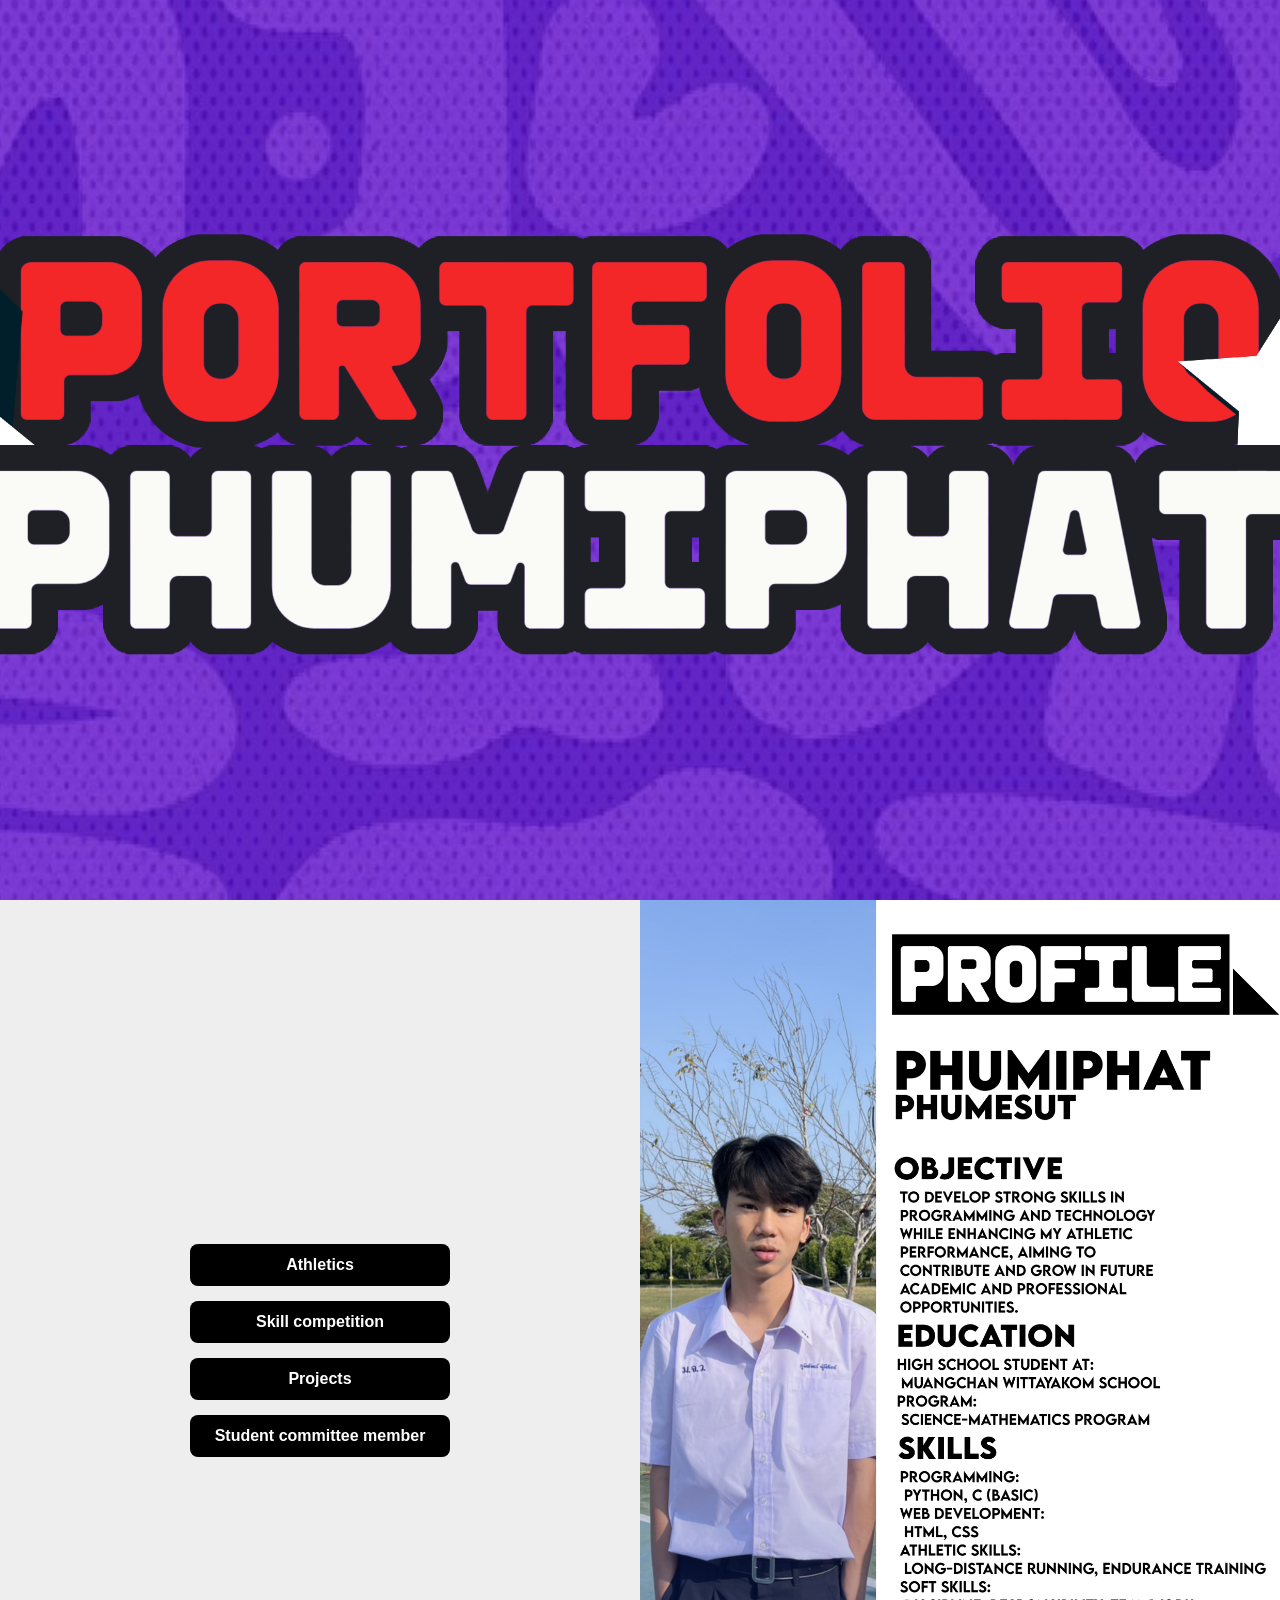
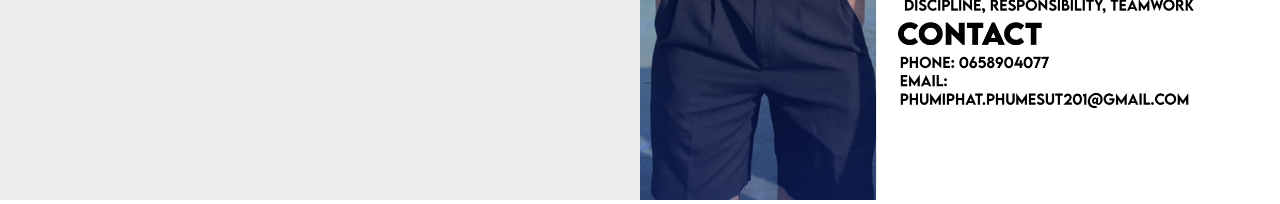
==== index.html @ 9600ce18 "Port test" ====
<!DOCTYPE html>
<html lang="en">
<head>
<meta charset="UTF-8">
<meta name="viewport" content="width=device-width, initial-scale=1.0">
<title>Phumiphat Portfolio</title>

<style>
body {
    margin: 0;
    font-family: Arial, sans-serif;
}

/* COVER */
.cover {
    height: 100vh;
}
.cover img {
    width: 100%;
    height: 100%;
    object-fit: cover;
}

/* BOTTOM */
.bottom {
    display: flex;
    height: 100vh;
}

/* LEFT (ปุ่ม) */
.left {
    width: 50%;
    background: #eee;
    display: flex;
    justify-content: center;
    align-items: center;
}

.menu {
    display: flex;
    flex-direction: column;
    gap: 15px;
}

.menu a {
    text-decoration: none;
    background: #000;
    color: #fff;
    padding: 12px 25px;
    border-radius: 8px;
    text-align: center;
    font-weight: bold;
    transition: 0.3s;
}

.menu a:hover {
    background: #ff2e2e;
}

/* RIGHT (resume) */
.resume {
    width: 50%;
}

.resume img {
    width: 100%;
    height: 100%;
    object-fit: cover;
}
</style>

</head>
<body>

<!-- COVER -->
<section class="cover">
    <img src="poto1.png" alt="cover">
</section>

<!-- BOTTOM -->
<section class="bottom">

    <!-- LEFT MENU -->
    <div class="left">
        <div class="menu">
            <a href="port1.html">Athletics</a>
            <a href="port2.html">Skill competition</a>
            <a href="port3.html">Projects</a>
            <a href="port4.html">Student committee member</a>
        </div>
    </div>

    <!-- RIGHT RESUME -->
    <div class="resume">
        <img src="poto2.png" alt="resume">
    </div>

</section>

</body>
</html>
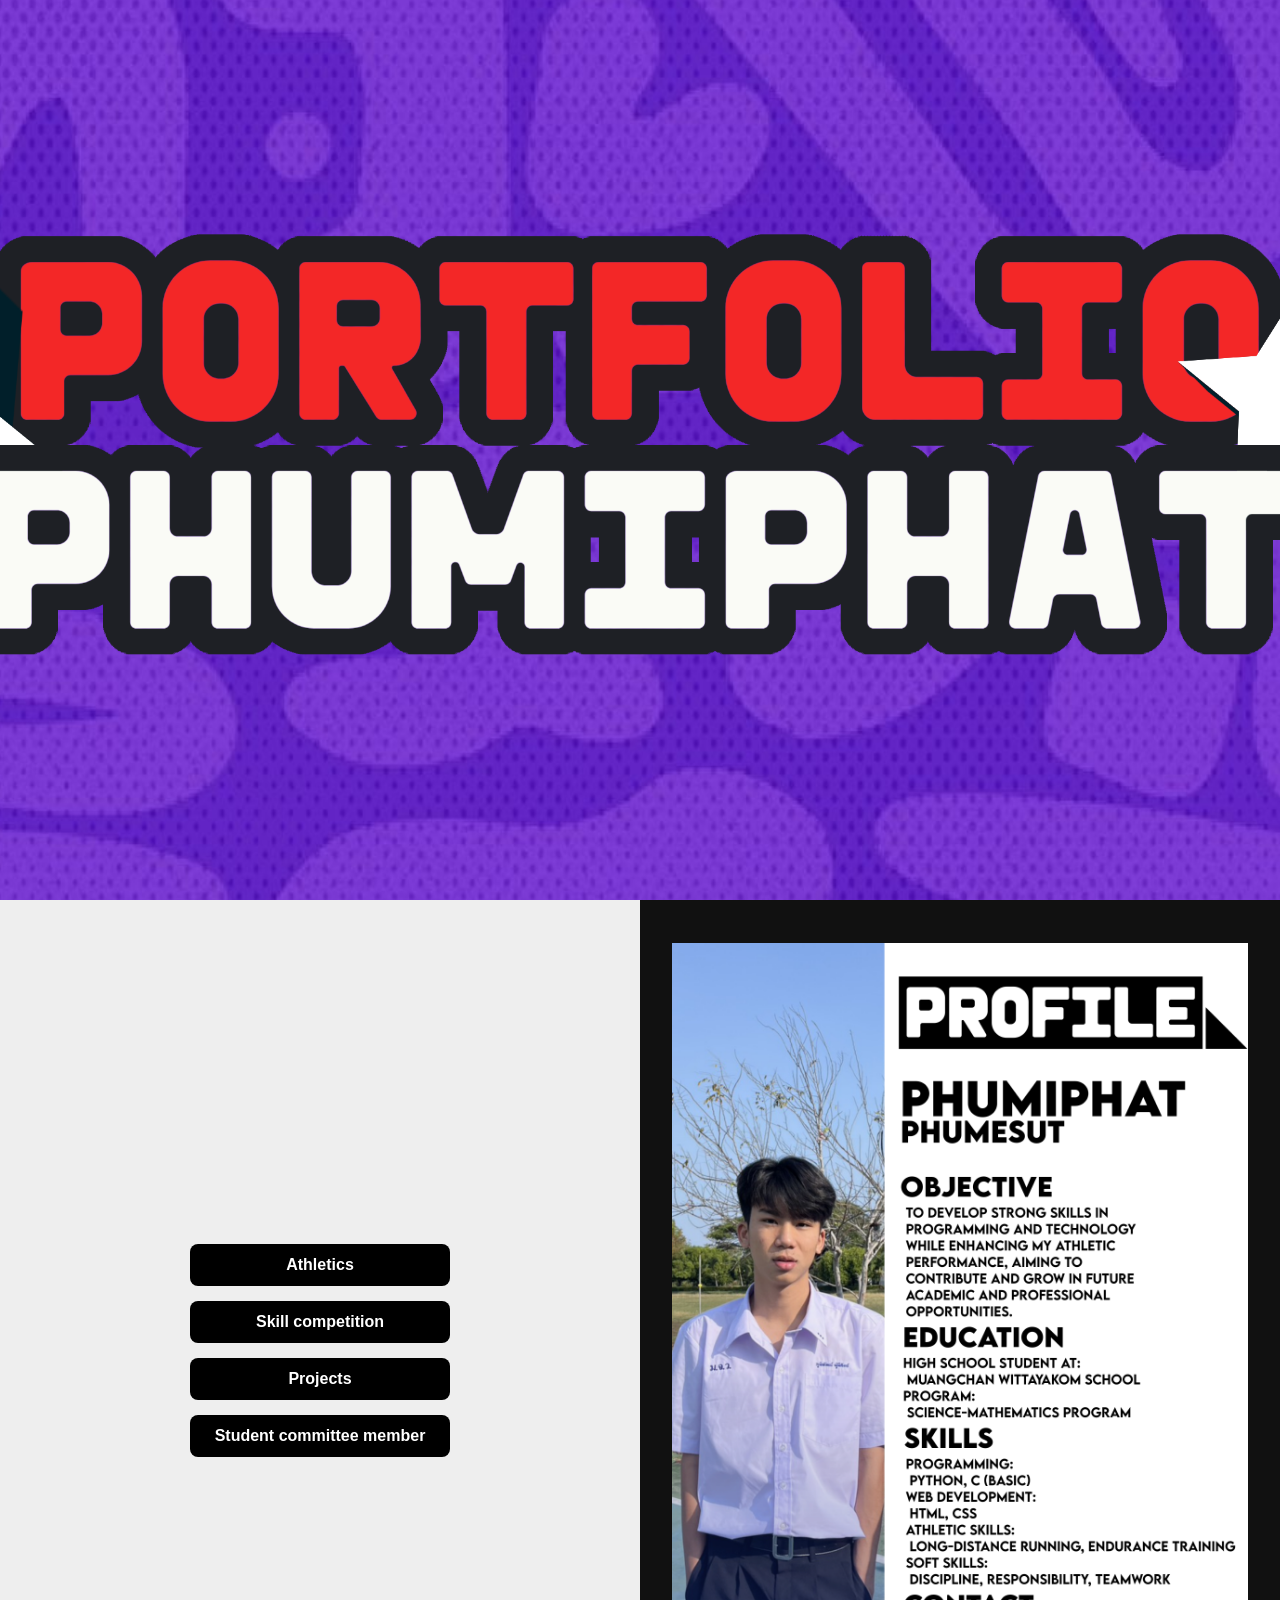
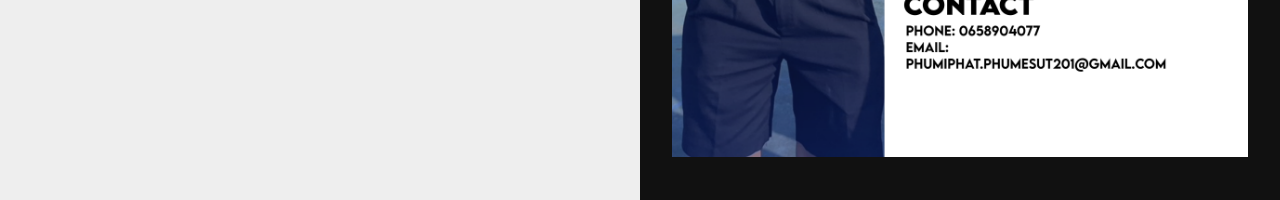
==== commit 5dce2f4f: "Update index.html" ====
--- a/index.html
+++ b/index.html
@@ -57,15 +57,18 @@
     background: #ff2e2e;
 }
 
-/* RIGHT (resume) */
 .resume {
     width: 50%;
+    display: flex;
+    justify-content: center;
+    align-items: center;
+    background: #111;
 }
 
 .resume img {
-    width: 100%;
-    height: 100%;
-    object-fit: cover;
+    width: 90%;
+    height: auto;
+    object-fit: contain;
 }
 </style>
 
@@ -98,4 +101,4 @@
 </section>
 
 </body>
-</html>+</html>
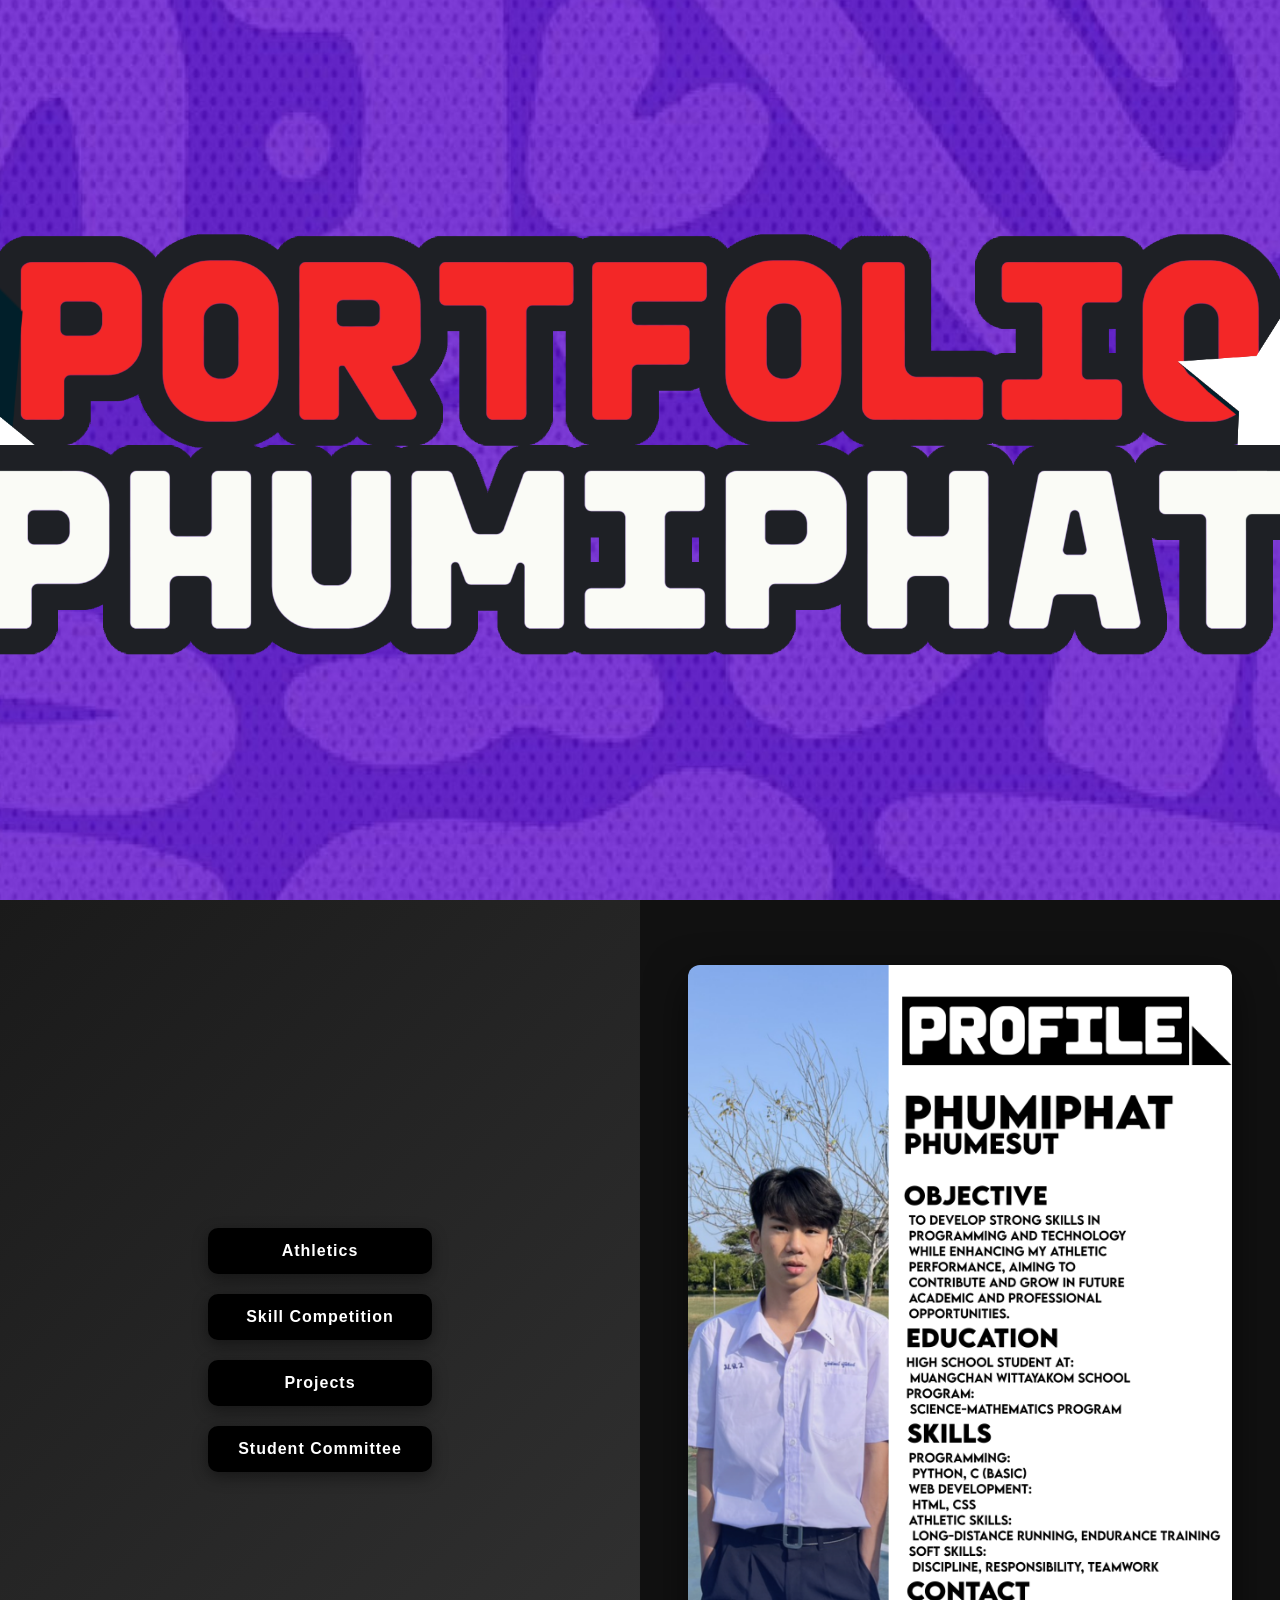
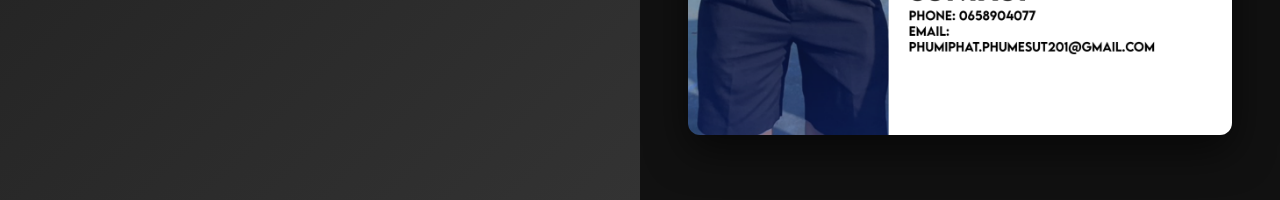
==== commit 515b5922: "Update index.html" ====
--- a/index.html
+++ b/index.html
@@ -9,11 +9,13 @@
 body {
     margin: 0;
     font-family: Arial, sans-serif;
+    background: #000;
 }
 
 /* COVER */
 .cover {
     height: 100vh;
+    overflow: hidden;
 }
 .cover img {
     width: 100%;
@@ -30,7 +32,7 @@
 /* LEFT (ปุ่ม) */
 .left {
     width: 50%;
-    background: #eee;
+    background: linear-gradient(135deg, #1a1a1a, #333);
     display: flex;
     justify-content: center;
     align-items: center;
@@ -39,24 +41,31 @@
 .menu {
     display: flex;
     flex-direction: column;
-    gap: 15px;
+    gap: 20px;
 }
 
+/* ปุ่ม */
 .menu a {
     text-decoration: none;
     background: #000;
     color: #fff;
-    padding: 12px 25px;
-    border-radius: 8px;
+    padding: 14px 30px;
+    border-radius: 10px;
     text-align: center;
     font-weight: bold;
+    letter-spacing: 1px;
     transition: 0.3s;
+    box-shadow: 0 5px 15px rgba(0,0,0,0.4);
 }
 
+/* hover เอฟเฟกต์ */
 .menu a:hover {
     background: #ff2e2e;
+    transform: translateY(-5px) scale(1.05);
+    box-shadow: 0 10px 25px rgba(255,46,46,0.5);
 }
 
+/* RIGHT (resume) */
 .resume {
     width: 50%;
     display: flex;
@@ -65,10 +74,30 @@
     background: #111;
 }
 
+/* รูป resume */
 .resume img {
-    width: 90%;
+    width: 85%;
     height: auto;
     object-fit: contain;
+    border-radius: 12px;
+    box-shadow: 0 15px 40px rgba(0,0,0,0.6);
+    transition: 0.4s;
+}
+
+/* hover รูป */
+.resume img:hover {
+    transform: scale(1.02);
+}
+
+/* responsive มือถือ */
+@media (max-width: 768px) {
+    .bottom {
+        flex-direction: column;
+    }
+    .left, .resume {
+        width: 100%;
+        height: 50vh;
+    }
 }
 </style>
 
@@ -87,9 +116,9 @@
     <div class="left">
         <div class="menu">
             <a href="port1.html">Athletics</a>
-            <a href="port2.html">Skill competition</a>
+            <a href="port2.html">Skill Competition</a>
             <a href="port3.html">Projects</a>
-            <a href="port4.html">Student committee member</a>
+            <a href="port4.html">Student Committee</a>
         </div>
     </div>
 
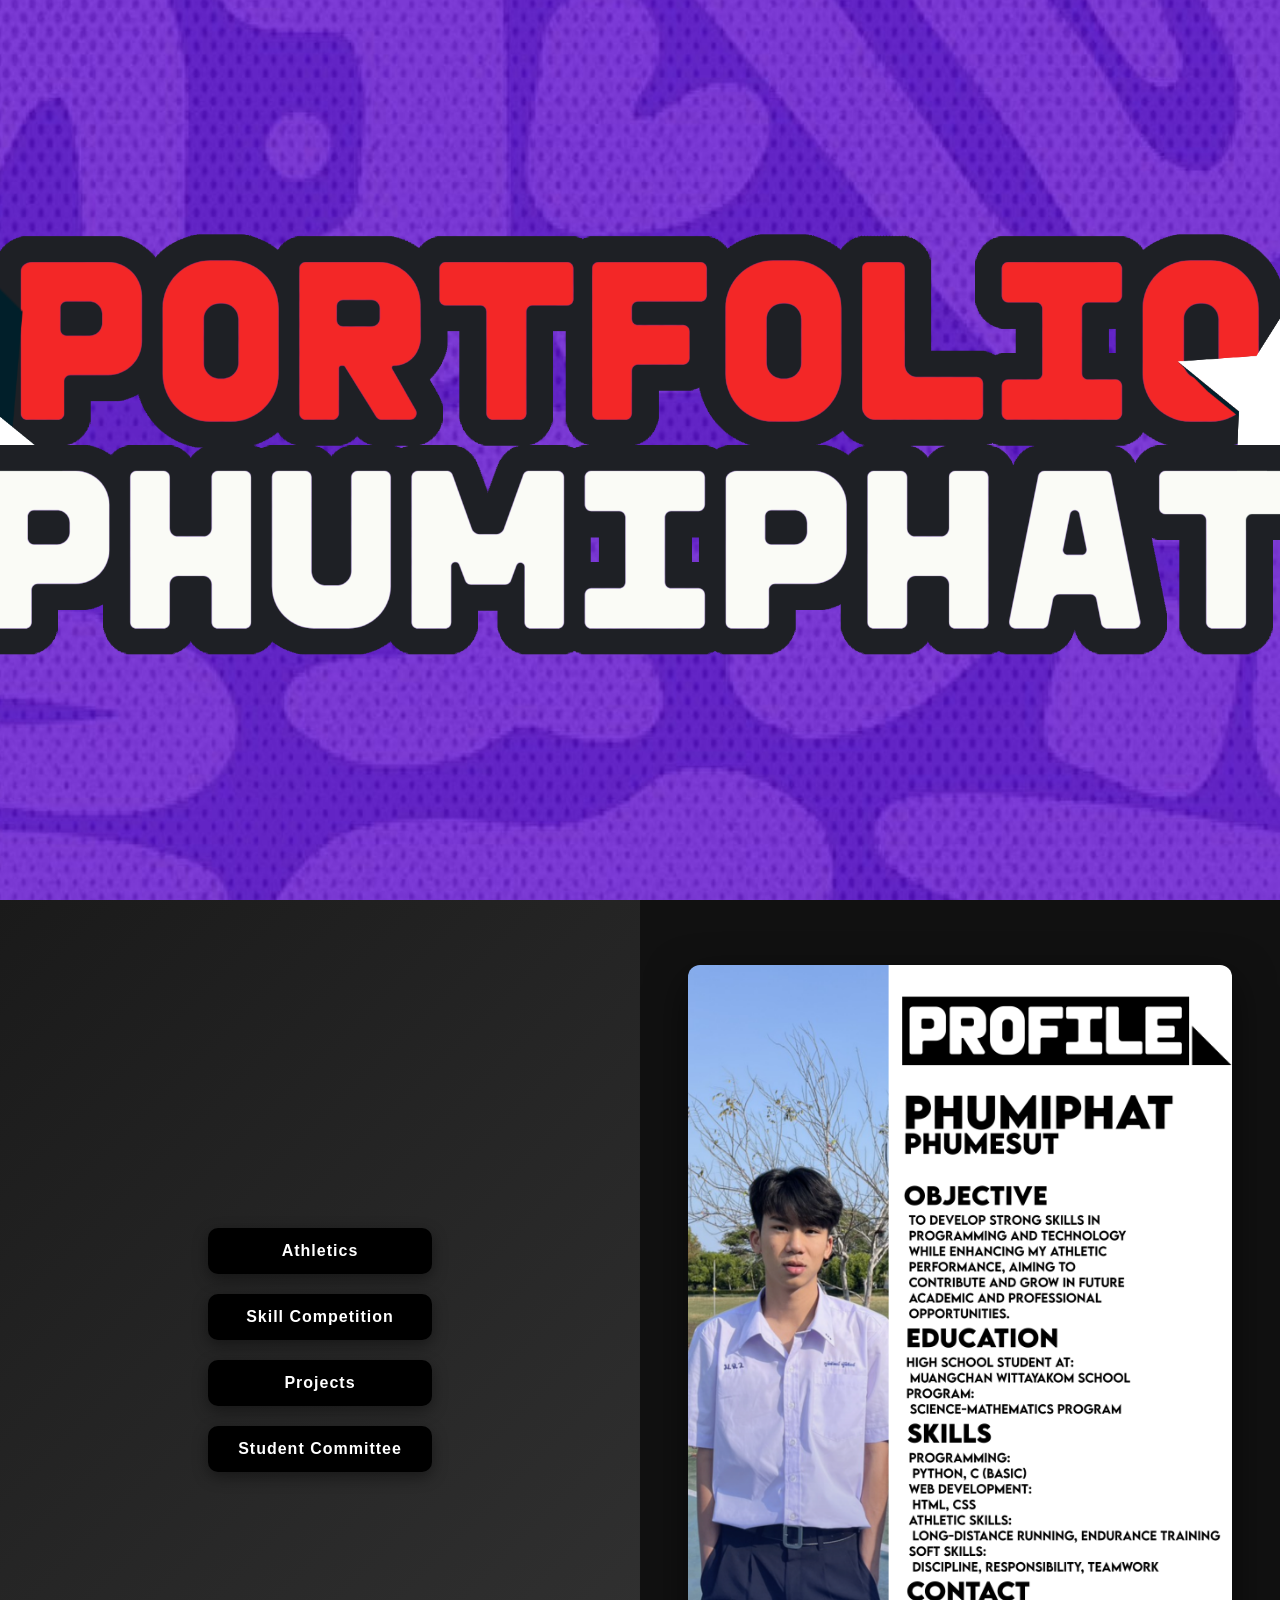
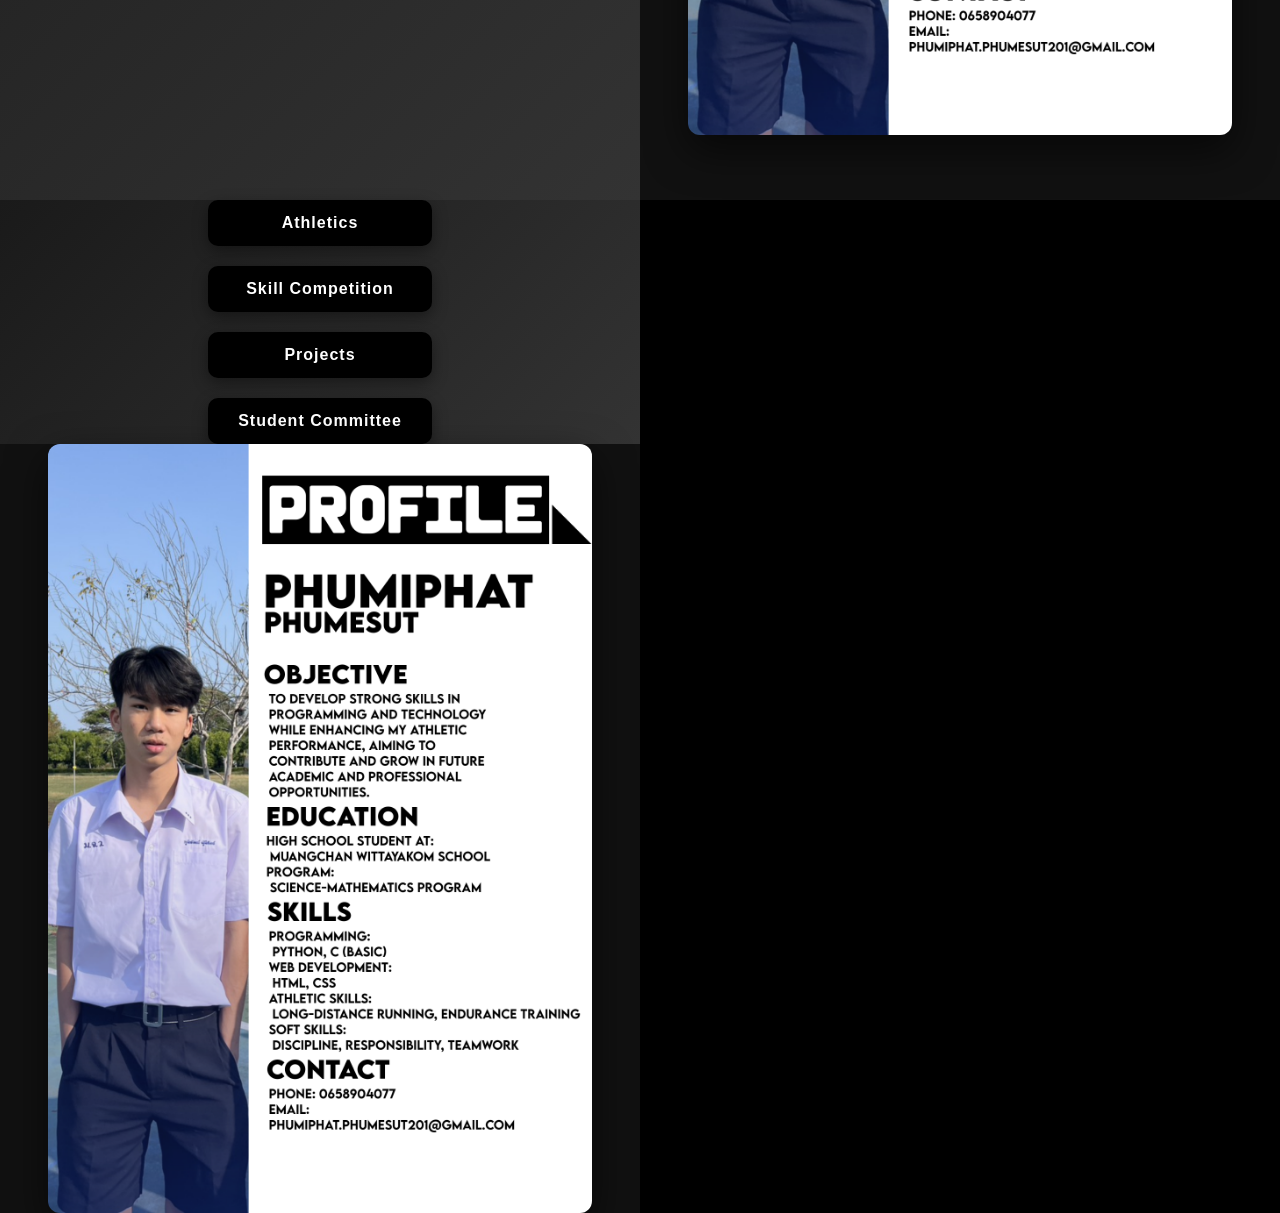
==== commit a2d537d5: "Update index.html" ====
--- a/index.html
+++ b/index.html
@@ -29,7 +29,7 @@
     height: 100vh;
 }
 
-/* LEFT (ปุ่ม) */
+/* LEFT */
 .left {
     width: 50%;
     background: linear-gradient(135deg, #1a1a1a, #333);
@@ -44,7 +44,7 @@
     gap: 20px;
 }
 
-/* ปุ่ม */
+/* BUTTON */
 .menu a {
     text-decoration: none;
     background: #000;
@@ -58,14 +58,13 @@
     box-shadow: 0 5px 15px rgba(0,0,0,0.4);
 }
 
-/* hover เอฟเฟกต์ */
 .menu a:hover {
     background: #ff2e2e;
     transform: translateY(-5px) scale(1.05);
     box-shadow: 0 10px 25px rgba(255,46,46,0.5);
 }
 
-/* RIGHT (resume) */
+/* RIGHT */
 .resume {
     width: 50%;
     display: flex;
@@ -74,7 +73,6 @@
     background: #111;
 }
 
-/* รูป resume */
 .resume img {
     width: 85%;
     height: auto;
@@ -84,34 +82,64 @@
     transition: 0.4s;
 }
 
-/* hover รูป */
 .resume img:hover {
     transform: scale(1.02);
 }
 
-/* responsive มือถือ */
 @media (max-width: 768px) {
+
+    .cover {
+        height: 60vh;
+    }
+
     .bottom {
         flex-direction: column;
+        height: auto;
     }
+
     .left, .resume {
         width: 100%;
-        height: 50vh;
+        height: auto; 
     }
+
+    .resume img {
+        width: 100%;
+    }
+
+    .menu a {
+        width: 80%;
+        margin: auto;
+    }
+
 }
 </style>
 
 </head>
 <body>
 
-<!-- COVER -->
 <section class="cover">
     <img src="poto1.png" alt="cover">
 </section>
 
-<!-- BOTTOM -->
 <section class="bottom">
 
+    <div class="left">
+        <div class="menu">
+            <a href="port1.html">Athletics</a>
+            <a href="port2.html">Skill Competition</a>
+            <a href="port3.html">Projects</a>
+            <a href="port4.html">Student Committee</a>
+        </div>
+    </div>
+
+    <div class="resume">
+        <img src="poto2.png" alt="resume">
+    </div>
+
+</section>
+
+</body>
+</html>
     <!-- LEFT MENU -->
     <div class="left">
         <div class="menu">
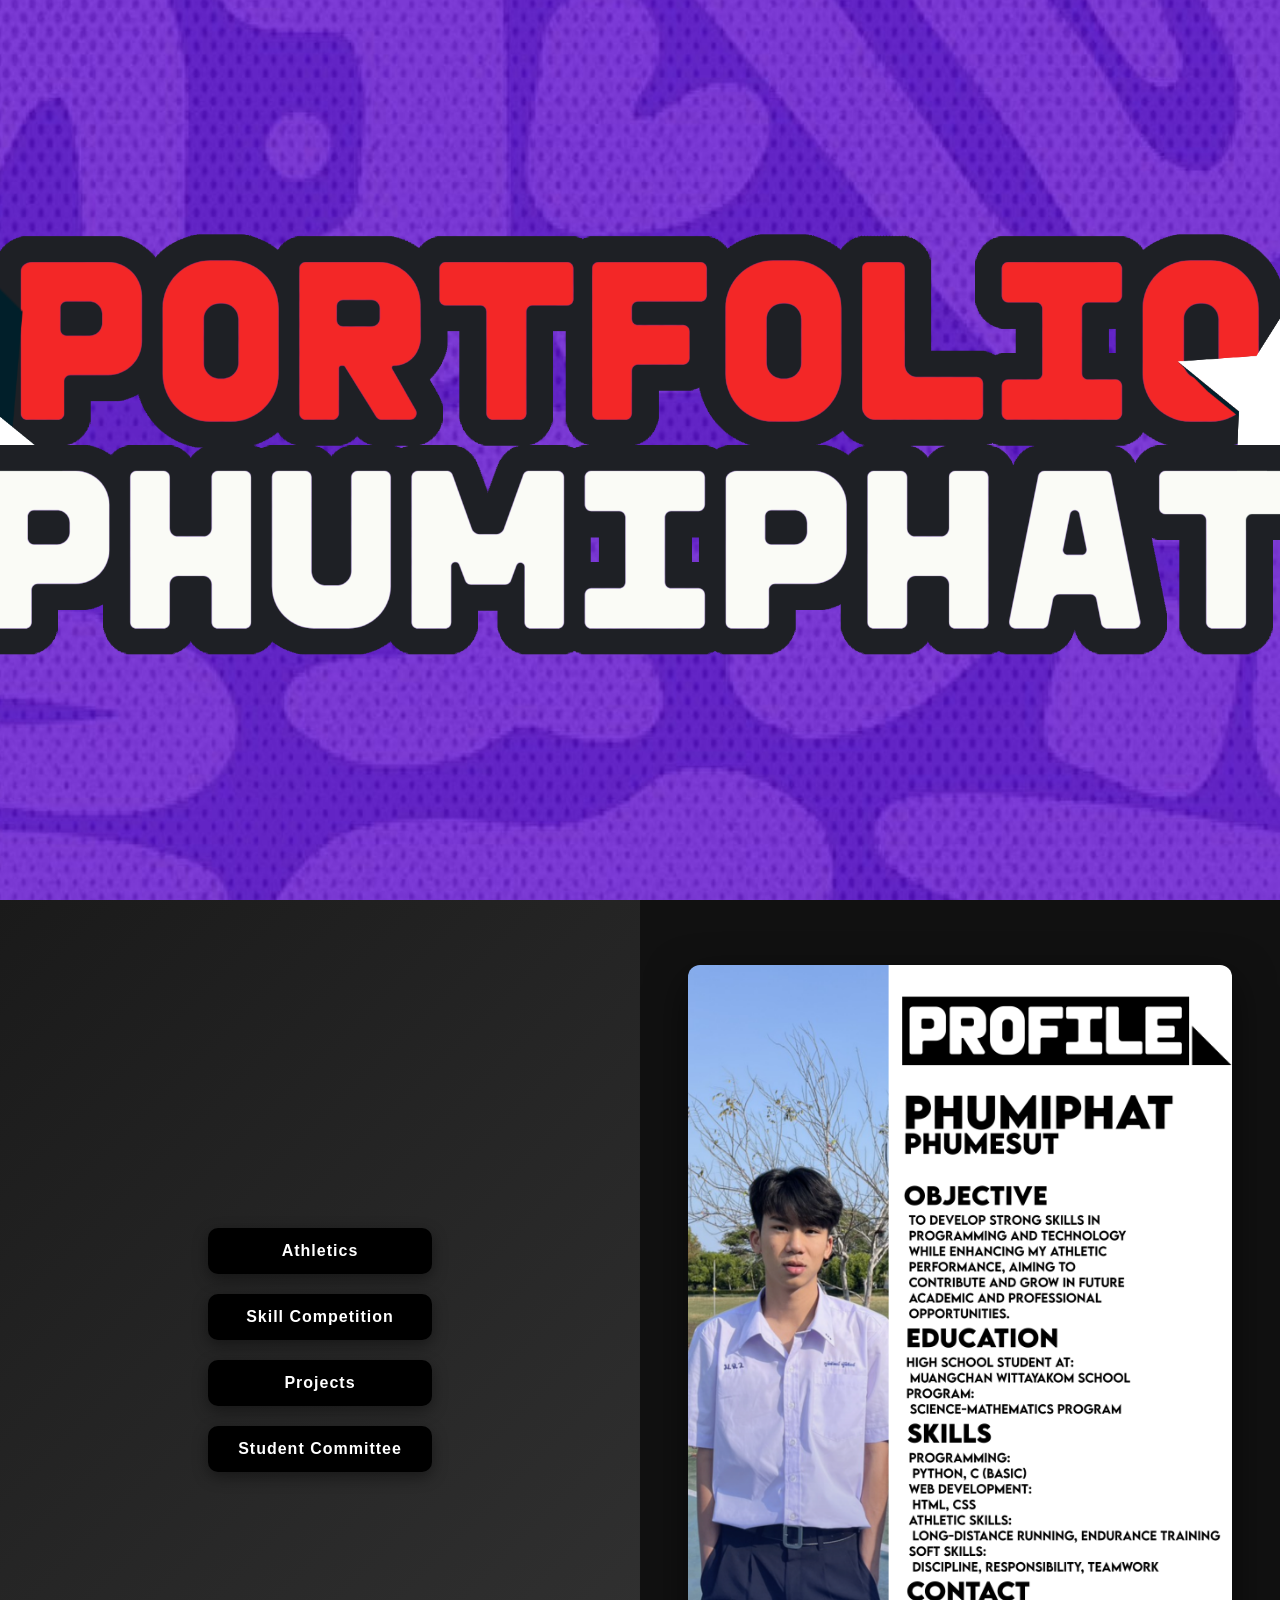
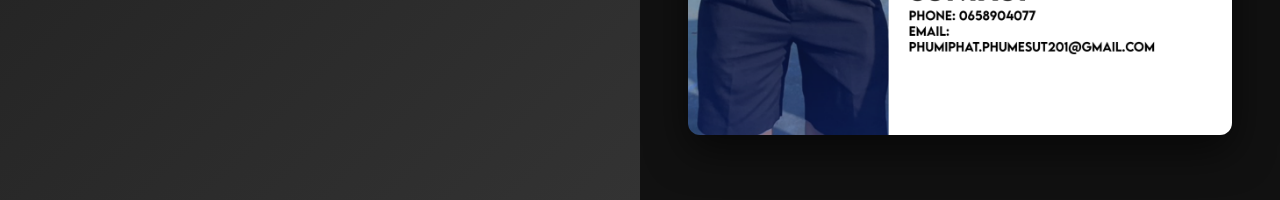
==== commit ec9f8414: "Update index.html" ====
--- a/index.html
+++ b/index.html
@@ -86,6 +86,7 @@
     transform: scale(1.02);
 }
 
+/* 🔥 MOBILE FIX (แก้เรียบร้อย) */
 @media (max-width: 768px) {
 
     .cover {
@@ -99,7 +100,7 @@
 
     .left, .resume {
         width: 100%;
-        height: auto; 
+        height: auto; /* ✅ สำคัญ */
     }
 
     .resume img {
@@ -140,22 +141,3 @@
 
 </body>
 </html>
-    <!-- LEFT MENU -->
-    <div class="left">
-        <div class="menu">
-            <a href="port1.html">Athletics</a>
-            <a href="port2.html">Skill Competition</a>
-            <a href="port3.html">Projects</a>
-            <a href="port4.html">Student Committee</a>
-        </div>
-    </div>
-
-    <!-- RIGHT RESUME -->
-    <div class="resume">
-        <img src="poto2.png" alt="resume">
-    </div>
-
-</section>
-
-</body>
-</html>
